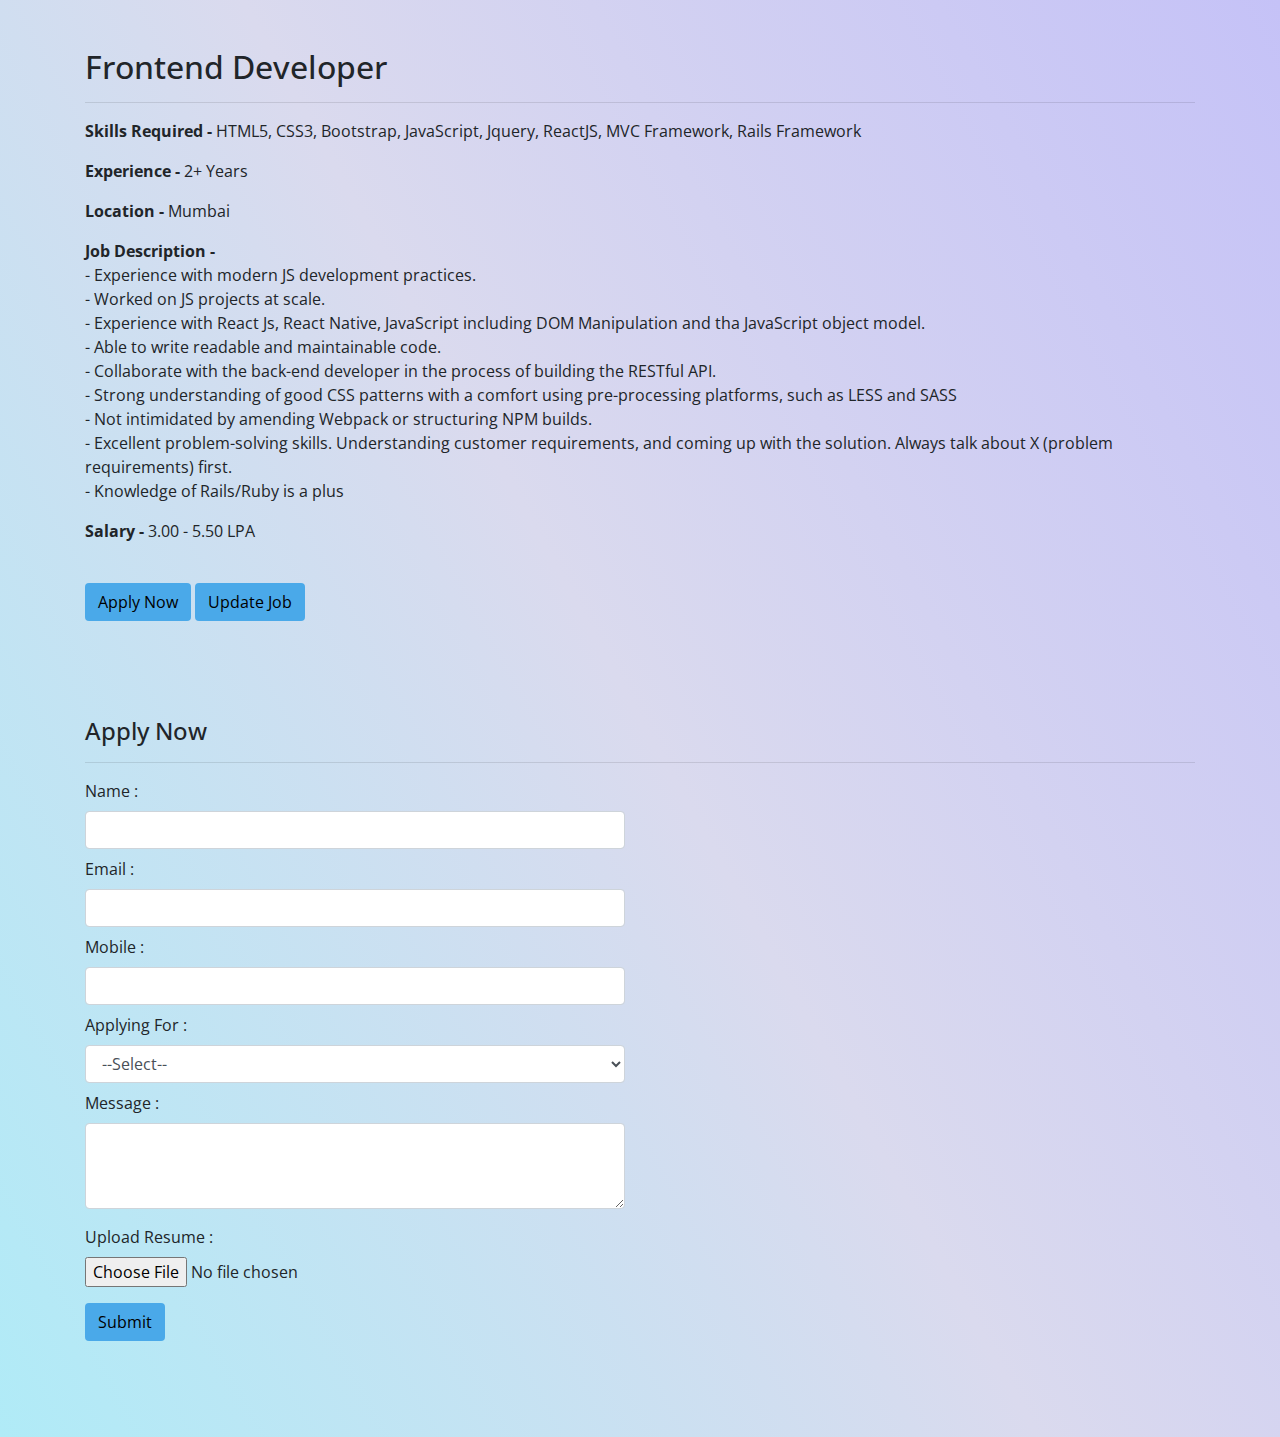
==== frontend-developer.html @ 84c6496b "first commit" ====
<!DOCTYPE html>
<html lang="en">
<head>
	<meta charset="UTF-8">
	<title>Frontend Developer Job</title>
	<link rel="stylesheet" type="text/css" href="style.css">
	<link rel="stylesheet" href="https://stackpath.bootstrapcdn.com/bootstrap/4.5.2/css/bootstrap.min.css" integrity="sha384-JcKb8q3iqJ61gNV9KGb8thSsNjpSL0n8PARn9HuZOnIxN0hoP+VmmDGMN5t9UJ0Z" crossorigin="anonymous">
	<link href="https://fonts.googleapis.com/css2?family=Open+Sans&display=swap" rel="stylesheet">
</head>

<body>
	<div class="container py-5">
		<div id="Job-Details">
			<h2>Frontend Developer</h2><hr>

		<p><b>Skills Required -</b> HTML5, CSS3, Bootstrap, JavaScript, Jquery, ReactJS, MVC Framework, Rails Framework</p>
		<p><b>Experience -</b> 2+ Years</p>
		<p><b>Location -</b> Mumbai</p>
		<p><b>Job Description -</b> <br>
			- Experience with modern JS development practices. <br>
			- Worked on JS projects at scale.<br>
			- Experience with React Js, React Native, JavaScript including DOM Manipulation and tha JavaScript object model.<br>
			- Able to write readable and maintainable code.<br>
			- Collaborate with the back-end developer in the process of building the RESTful API. <br>
			- Strong understanding of good CSS patterns with a comfort using pre-processing platforms, such as LESS and SASS <br>
			- Not intimidated by amending Webpack or structuring NPM builds.<br>
			- Excellent problem-solving skills. Understanding customer requirements, and coming up with the solution. Always talk about X (problem requirements) first. <br>
			- Knowledge of Rails/Ruby is a plus<br>
			</p>

		<p><b>Salary -</b> 3.00 - 5.50 LPA</p><br>

		<button type="button" class="btn"><a href="#apply-now">Apply Now</a></button>
		<button type="button" class="btn">Update Job</button>
		</div>
		<br><br>

		<div id="apply-now" class="py-5">
			<h4>Apply Now</h4><hr>
			<div class="row">
				<div class="col-10 col-lg-6">
					
					<form>
						<div class="form-group">
							<label>Name :</label>
							<input type="text" name="name" class="form-control mb-2" required>
							<label>Email :</label>
							<input type="text" name="email" class="form-control mb-2" required>
							<label>Mobile :</label>
							<input type="tel" name="mobile" class="form-control mb-2" required>
							<label>Applying For :</label>
							<select name="job-name" class="form-control mb-2">
								<option value="">--Select--</option>
							 	<option value="">Web Designer</option>
							 	<option value="">Frontend Developer</option>
							 	<option value="">Full Stack Developer</option>
							 	<option value="">PHP Developer</option>
							 	<option value="">MEAN Stack Developer</option>
							</select>
							<label>Message :</label> 
							<textarea name="Message" class="form-control mb-3" rows="3"></textarea>
							<label>Upload Resume :</label> <br>
							<input type="file" name="">
						</div>

						<button type="submit" class="btn">Submit</button>
						
					</form>
				</div>
			</div>
		</div>
		

	</div>

	<script src="script.js" type="text/javascript"></script>
	<script src="https://code.jquery.com/jquery-3.5.1.slim.min.js" integrity="sha384-DfXdz2htPH0lsSSs5nCTpuj/zy4C+OGpamoFVy38MVBnE+IbbVYUew+OrCXaRkfj" crossorigin="anonymous"></script>
	<script src="https://cdn.jsdelivr.net/npm/popper.js@1.16.1/dist/umd/popper.min.js" integrity="sha384-9/reFTGAW83EW2RDu2S0VKaIzap3H66lZH81PoYlFhbGU+6BZp6G7niu735Sk7lN" crossorigin="anonymous"></script>
	<script src="https://stackpath.bootstrapcdn.com/bootstrap/4.5.2/js/bootstrap.min.js" integrity="sha384-B4gt1jrGC7Jh4AgTPSdUtOBvfO8shuf57BaghqFfPlYxofvL8/KUEfYiJOMMV+rV" crossorigin="anonymous"></script>

	
</body>
</html>
---- style.css ----
*{
	padding: 0;
	margin: 0;
	box-sizing: border-box;
	font-family: 'Open Sans', sans-serif;
}
body{
	background: rgb(197,194,247);
    background: linear-gradient(241deg, rgba(197,194,247,1) 0%, rgba(218,218,238,1) 50%, rgba(176,235,247,1) 100%);
}
a{
	text-decoration: none!important;
	color: #17202A!important;
	cursor: pointer;
}
a:hover{
	color: #1565C0!important;
}
.card{
	margin-bottom: 40px;
	box-shadow: 0 8px 15px 0;
	transition: 0.3s;
	border: 1px solid #AED6F1!important;
}
.card:hover{
	transform: translate3d(-10px, -10px, -10px);
}
.card-header, .card-footer{
	background-color: #AED6F1!important;
}
.card-body{
	background-color: #D4E6F1!important;
}
.post-job{
	background-color: #AED6F1!important;
}
.pagination .page-item .page-link{
	background-color: #90c5e9!important; 
}
.pagination .active .page-link{
	background-color: #4aa9e9!important; 
}
.modal .modal-content{
	background-color: #AED6F1!important;
}
.modal form input, .modal form textarea{
	background-color: #D4E6F1!important;
}
form button{
	background-color: #4aa9e9!important;
	color: #000000!important;
}
#Job-Details button{
	background-color: #4aa9e9!important;
	color: #000000!important;
}
#Job-Details button a{
	text-decoration: none!important;
	color: #000000!important; 
}
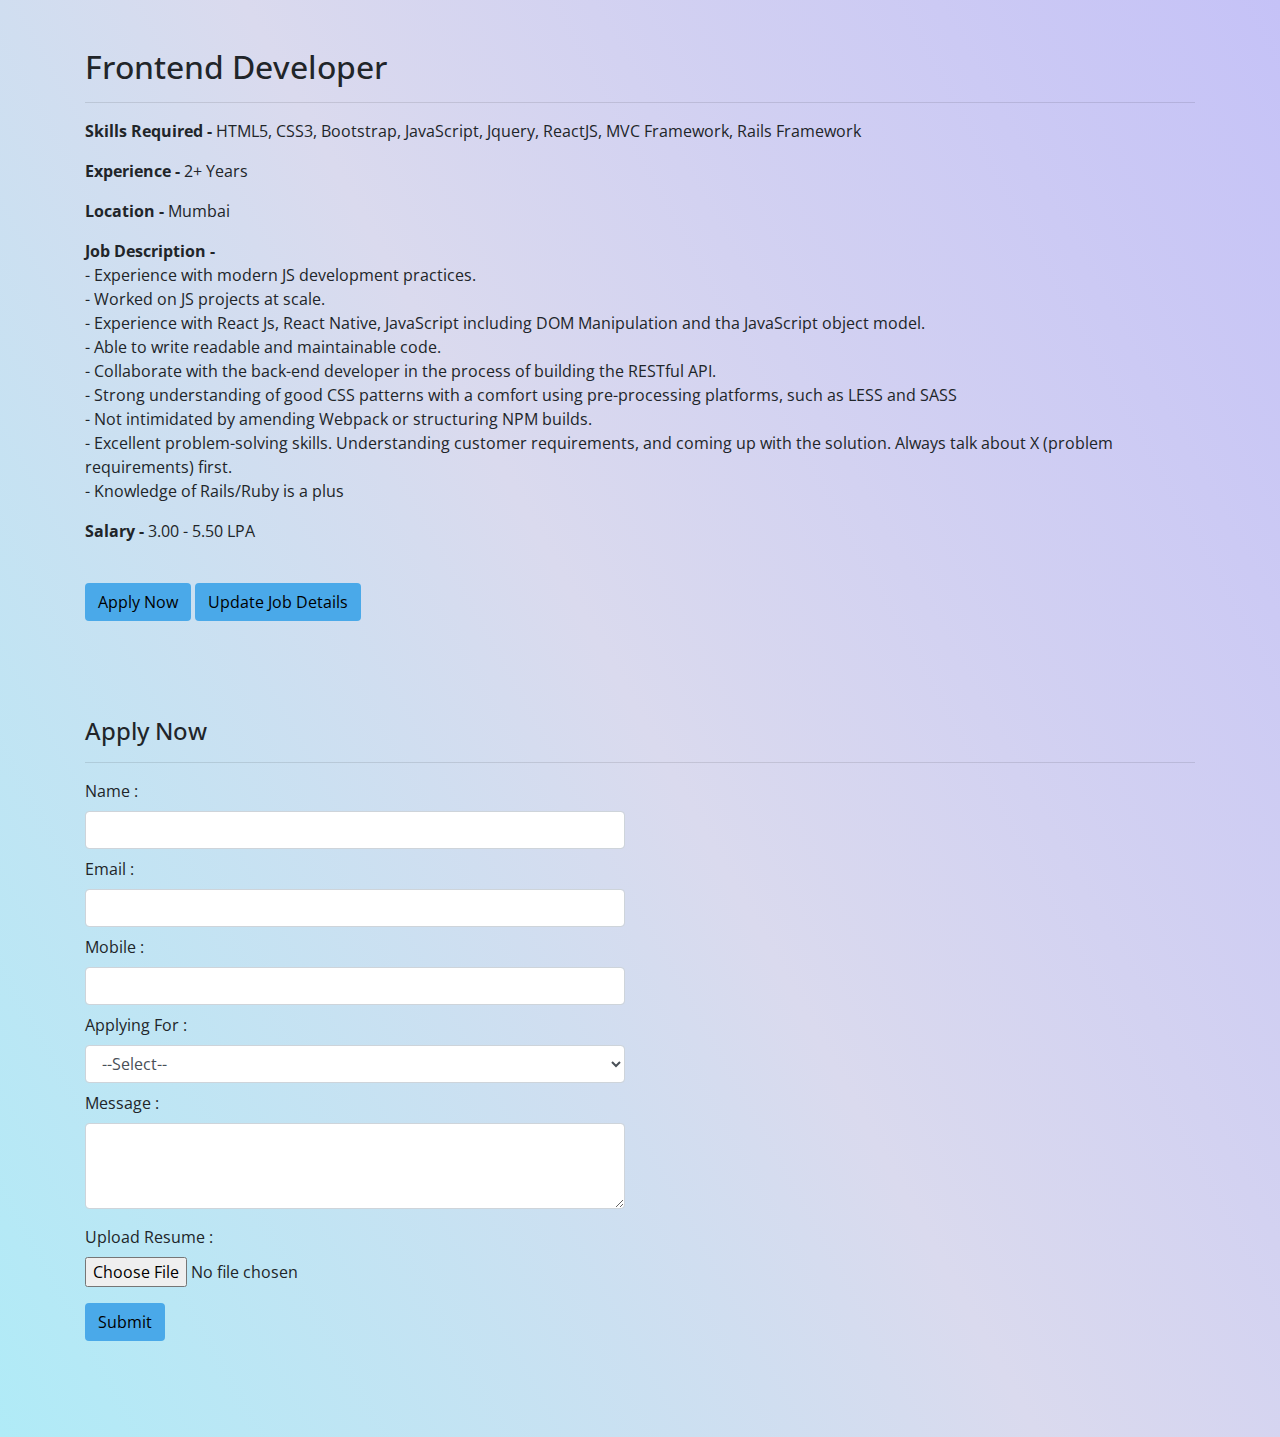
==== commit c2caa4ec: "changes done" ====
--- a/frontend-developer.html
+++ b/frontend-developer.html
@@ -13,10 +13,11 @@
 		<div id="Job-Details">
 			<h2>Frontend Developer</h2><hr>
 
-		<p><b>Skills Required -</b> HTML5, CSS3, Bootstrap, JavaScript, Jquery, ReactJS, MVC Framework, Rails Framework</p>
-		<p><b>Experience -</b> 2+ Years</p>
-		<p><b>Location -</b> Mumbai</p>
+		<p><b>Skills Required -</b> <span id="skills-inner">HTML5, CSS3, Bootstrap, JavaScript, Jquery, ReactJS, MVC Framework, Rails Framework</span></p>
+		<p><b>Experience -</b> <span id="experience">2+ Years</span></p>
+		<p><b>Location -</b> <span id="location">Mumbai</span></p>
 		<p><b>Job Description -</b> <br>
+			<span id="job-description">
 			- Experience with modern JS development practices. <br>
 			- Worked on JS projects at scale.<br>
 			- Experience with React Js, React Native, JavaScript including DOM Manipulation and tha JavaScript object model.<br>
@@ -28,12 +29,45 @@
 			- Excellent problem-solving skills. Understanding customer requirements, and coming up with the solution. Always talk about X (problem requirements) first.  <br>
 			- Knowledge of Rails/Ruby is a plus<br>
+			</span>
 			</p>
 
-		<p><b>Salary -</b> 3.00 - 5.50 LPA</p><br>
+		<p><b>Salary -</b> <span id="salary">3.00 - 5.50 LPA</span></p><br>
 
 		<button type="button" class="btn"><a href="#apply-now">Apply Now</a></button>
-		<button type="button" class="btn">Update Job</button>
+		<button type="button" class="btn" data-toggle="modal" data-target="#update-job">Update Job Details</button>
+
+		<div class="modal fade" id="update-job">
+							<div class="modal-dialog modal-dialog-centered">
+								<div class="modal-content">
+									<div class="modal-header">
+										<h4>Update Job Details</h4>
+										<button type="button" class="close" data-dismiss="modal">&times;</button>
+									</div>
+									<form action="frontend-developer.html" class="form" onsubmit="return updatejob()">
+										<div class="modal-body">
+											<div class="form-group">
+												<label>Skills Required :</label>
+												<input id="skills-form" type="text" class="form-control mb-2" required>
+												<label>Experience :</label>
+												<input id="experience-form" type="text" class="form-control mb-2" required>
+												<label>Location :</label>
+												<input id="location-form" type="text" class="form-control mb-2" required>
+												<label>Salary :</label>
+												<input id="salary-form" type="text" class="form-control mb-2" required>
+												<label>Job Description :</label>
+												<textarea id="description-form" type="text" rows="3" class="form-control" required></textarea>
+											</div>
+										</div>
+										<div class="modal-footer justify-content-center">
+											<button type="submit" class="btn" data-target="frontend-developer.html">Submit</button>
+											<button type="button" class="btn" data-dismiss="modal">Cancel</button>
+										</div>
+									</form>
+								</div>
+							</div>
+						</div>
+
 		</div>
 		<br><br>
 
@@ -80,6 +114,28 @@
 	<script src="https://cdn.jsdelivr.net/npm/popper.js@1.16.1/dist/umd/popper.min.js" integrity="sha384-9/reFTGAW83EW2RDu2S0VKaIzap3H66lZH81PoYlFhbGU+6BZp6G7niu735Sk7lN" crossorigin="anonymous"></script>
 	<script src="https://stackpath.bootstrapcdn.com/bootstrap/4.5.2/js/bootstrap.min.js" integrity="sha384-B4gt1jrGC7Jh4AgTPSdUtOBvfO8shuf57BaghqFfPlYxofvL8/KUEfYiJOMMV+rV" crossorigin="anonymous"></script>
 
+	<script type="text/javascript">
+			
+		function updatejob(){
+			var skills = document.getElementById('skills-form').value;
+			var experience = document.getElementById('experience-form').value;
+			var location = document.getElementById('location-form').value;
+			var salary = document.getElementById('salary-form').value;
+			var description = document.getElementById('description-form').value;
+
+			document.getElementById('skills-inner').innerHTML = skills;
+			document.getElementById('experience').innerHTML = experience;
+			document.getElementById('location').innerHTML = location;
+			document.getElementById('salary').innerHTML = salary;
+			document.getElementById('job-description').innerHTML = description;
+
+			alert("Job Details Updated Successfully!");
+
+			return false;
+		}
+
+	</script>
+
 	
 </body>
 </html>--- a/style.css
+++ b/style.css
@@ -57,4 +57,10 @@
 #Job-Details button a{
 	text-decoration: none!important;
 	color: #000000!important; 
+}
+.default{
+	display: none;
+}
+.changedClass{
+	display: inline;
 }